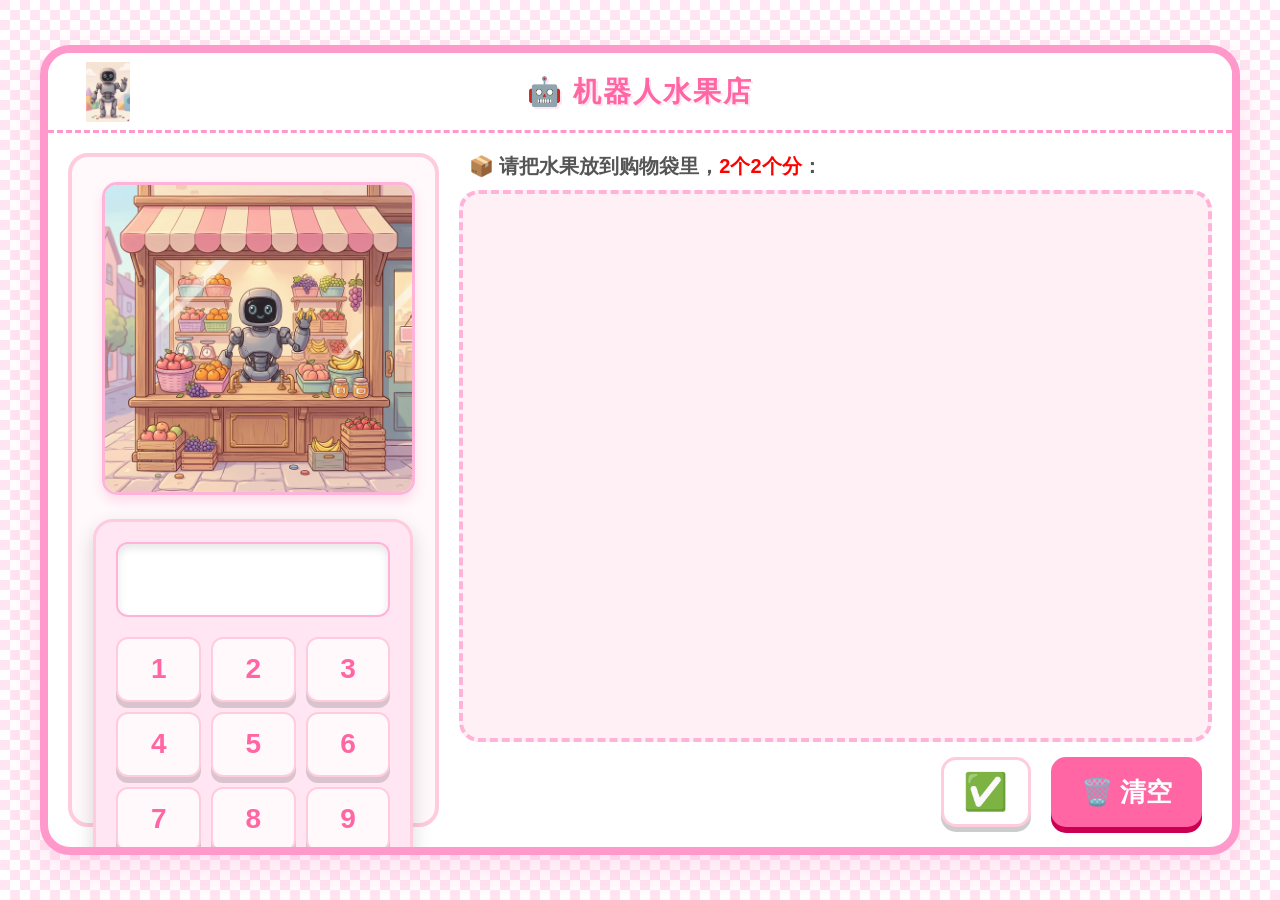
==== standalone.html @ 1c67bc84 "Initial commit - Demo2 standalone page Co-Authored-By: Claude Opus 4.6 <noreply@anthropic.com>" ====
<!DOCTYPE html>
<html lang="zh-CN">

<head>
    <meta charset="UTF-8">
    <meta name="viewport" content="width=device-width, initial-scale=1.0, maximum-scale=1.0, user-scalable=no">
    <title>机器人水果店</title>
    <style>
* {
    box-sizing: border-box;
    margin: 0;
    padding: 0;
    font-family: 'Comic Sans MS', 'Chalkboard SE', 'Microsoft YaHei', sans-serif;
}

body {
    background-color: #ffe6f2;
    background-image:
        linear-gradient(45deg, #fff 25%, transparent 25%, transparent 75%, #fff 75%, #fff),
        linear-gradient(45deg, #fff 25%, transparent 25%, transparent 75%, #fff 75%, #fff);
    background-size: 20px 20px;
    background-position: 0 0, 10px 10px;
    display: flex;
    justify-content: center;
    align-items: center;
    height: 100vh;
    overflow: hidden;
}

.app-container {
    width: 95vw;
    max-width: 1200px;
    height: 90vh;
    background-color: #fff;
    border-radius: 30px;
    box-shadow: 0 15px 40px rgba(255, 153, 204, 0.3);
    border: 8px solid #ff99cc;
    display: flex;
    flex-direction: column;
    overflow: hidden;
}

.header {
    display: flex;
    justify-content: center;
    align-items: center;
    padding: 10px 30px;
    background-color: #fff;
    border-bottom: 3px dashed #ff99cc;
    height: 80px;
    position: relative;
}

.robot-container {
    position: absolute;
    left: 30px;
    width: 60px;
    height: 60px;
    cursor: pointer;
    transition: transform 0.2s cubic-bezier(0.175, 0.885, 0.32, 1.275);
}

.robot-container:active {
    transform: scale(0.85);
}

.robot-img {
    width: 100%;
    height: 100%;
    object-fit: contain;
}

.title {
    color: #ff66a3;
    font-size: 28px;
    text-shadow: 2px 2px 0px #ffe6f2;
    letter-spacing: 2px;
}

.settings-btn {
    background-color: #99ccff;
    border: none;
    padding: 8px 18px;
    border-radius: 20px;
    color: white;
    font-size: 16px;
    font-weight: bold;
    cursor: pointer;
    box-shadow: 0 4px 0 #66a3ff;
    transition: all 0.1s;
}

.settings-btn:active {
    transform: translateY(4px);
    box-shadow: 0 0 0 #66a3ff;
}

.main-content {
    display: flex;
    flex: 1;
    padding: 20px;
    gap: 20px;
    height: calc(100% - 80px);
}

/* Left Panel */
.left-panel {
    flex: 3;
    border: 4px solid #ffccdd;
    border-radius: 20px;
    padding: 20px;
    background-color: #fff9fb;
    display: flex;
    flex-direction: column;
    align-items: center;
}

.calc-header {
    width: 100%;
    margin-bottom: 20px;
    padding-left: 10px;
}

.calc-header h2 {
    color: #cc6600;
    font-size: 22px;
    margin-bottom: 10px;
    display: flex;
    align-items: center;
    gap: 5px;
}

.calc-header p {
    color: #666;
    font-size: 18px;
    font-weight: bold;
}

.storefront-img {
    width: 100%;
    border-radius: 15px;
    margin-top: 5px;
    box-shadow: 0 6px 12px rgba(255, 102, 163, 0.2);
    border: 3px solid #ffb3d9;
}


.calculator {
    width: 100%;
    max-width: 320px;
    background-color: #ffe6f2;
    border-radius: 20px;
    padding: 20px;
    box-shadow: inset 0 -5px 0 rgba(255, 153, 204, 0.4), 0 8px 20px rgba(0, 0, 0, 0.15);
    border: 3px solid #ffccdd;
}

.calc-screen {
    background-color: #fff;
    color: #ff3385;
    height: 75px;
    border-radius: 12px;
    margin-bottom: 20px;
    display: flex;
    justify-content: flex-end;
    align-items: center;
    padding: 10px 20px;
    font-size: 42px;
    font-family: 'Comic Sans MS', 'Chalkboard SE', sans-serif;
    font-weight: bold;
    box-shadow: inset 0 4px 8px rgba(0, 0, 0, 0.1);
    overflow: hidden;
    letter-spacing: 3px;
    border: 2px solid #ffb3d9;
}

.calc-keys {
    display: grid;
    grid-template-columns: repeat(3, 1fr);
    gap: 10px;
}

.calc-btn {
    height: 65px;
    border: none;
    border-radius: 12px;
    font-size: 28px;
    font-weight: bold;
    cursor: pointer;
    box-shadow: 0 6px 0 rgba(0, 0, 0, 0.15);
    transition: all 0.15s cubic-bezier(0.175, 0.885, 0.32, 1.275);
    background-color: #fff;
    color: #444;
    display: flex;
    justify-content: center;
    align-items: center;
    border: 2px solid #ffccdd;
}

.calc-btn:hover {
    transform: translateY(-2px);
    box-shadow: 0 8px 0 rgba(0, 0, 0, 0.15);
}

.calc-btn:active {
    transform: translateY(6px);
    box-shadow: 0 0 0 rgba(0, 0, 0, 0.15);
}

.num {
    background-color: #fff9fb;
    color: #ff66a3;
}

.num-10 {
    grid-column: span 3;
    background-color: #ffe6f2;
    color: #ff3385;
}

/* Right Panel */
.right-panel {
    flex: 7;
    display: flex;
    flex-direction: column;
    position: relative;
}

.instruction {
    font-size: 20px;
    color: #555;
    font-weight: bold;
    margin-bottom: 10px;
    padding-left: 10px;
}

.highlight-text {
    color: red;
}

.game-area {
    flex: 1;
    border: 4px dashed #ffb3d9;
    border-radius: 20px;
    background-color: #fff0f5;
    position: relative;
    padding: 20px;
    display: flex;
    flex-direction: column;
    overflow-y: auto;
    overflow-x: hidden;
}

.bags-container {
    display: flex;
    flex-direction: column;
    gap: 30px;
    min-height: 200px;
    z-index: 1;
}

.bag-row {
    display: flex;
    justify-content: center;
    gap: 25px;
    position: relative;
    width: 100%;
}

.row-label {
    position: absolute;
    top: -10px;
    left: -10px;
    background-color: #ff66a3;
    color: white;
    border-radius: 50%;
    width: 45px;
    height: 45px;
    display: flex;
    justify-content: center;
    align-items: center;
    font-size: 24px;
    font-weight: bold;
    box-shadow: 2px 2px 8px rgba(0, 0, 0, 0.2);
    z-index: 10;
    border: 3px solid #fff;
}

.bag {
    width: 150px;
    height: 170px;
    background-image: url('[data-uri]');
    background-size: 100% 100%;
    background-repeat: no-repeat;
    background-position: center;
    position: relative;
    display: flex;
    flex-wrap: wrap;
    align-content: center;
    justify-content: center;
    padding: 45px 25px 25px 25px;
    transition: all 0.2s;
    border: none;
}

.bag.highlight {
    background-color: #f0e6ff;
    transform: scale(1.08);
    border-color: #7a33ff;
    box-shadow: 0 0 20px rgba(153, 102, 255, 0.4);
}

/* When a fruit is inside the bag */
.bag .fruit {
    position: relative !important;
    left: auto !important;
    top: auto !important;
    width: 60px;
    height: 60px;
    font-size: 55px;
    cursor: grab;
    margin: 4px;
}

.fruits-container {
    flex: 1;
    position: relative;
    margin-top: 20px;
    z-index: 2;
    min-height: 250px;
}

.fruit {
    font-size: 70px;
    position: absolute;
    cursor: grab;
    user-select: none;
    touch-action: none;
    z-index: 10;
    transition: transform 0.1s;
    filter: drop-shadow(3px 5px 8px rgba(0, 0, 0, 0.25));
    width: 80px;
    height: 80px;
    display: flex;
    justify-content: center;
    align-items: center;
}

.fruit:active {
    cursor: grabbing;
    transform: scale(1.3) rotate(5deg);
    z-index: 100;
}

.fruit.dragging {
    opacity: 0.9;
    transform: scale(1.3) rotate(5deg);
    z-index: 100;
}

.controls-container {
    display: flex;
    justify-content: flex-end;
    align-items: center;
    gap: 20px;
    margin-top: 15px;
    padding-right: 10px;
}

.control-btn {
    border: none;
    border-radius: 12px;
    font-weight: bold;
    cursor: pointer;
    box-shadow: 0 5px 0 rgba(0, 0, 0, 0.2);
    display: flex;
    justify-content: center;
    align-items: center;
    transition: all 0.1s;
}

.control-btn:active {
    transform: translateY(5px);
    box-shadow: none;
}

.check-btn {
    background-color: #fff;
    border: 3px solid #ffccdd;
    font-size: 36px;
    width: 90px;
    height: 70px;
    border-radius: 15px;
}

.reset-btn {
    background-color: #ff66a3;
    color: white;
    font-size: 26px;
    padding: 0 30px;
    height: 70px;
    border-radius: 15px;
    box-shadow: 0 6px 0 #cc0052;
}

.reset-btn:hover {
    background-color: #ff4d94;
}
    </style>
</head>

<body>
    <div class="app-container">
        <!-- 顶部栏 -->
        <header class="header">
            <div class="robot-container" id="robotBtn">
                <img src="[data-uri]" alt="机器人服务员" class="robot-img">
            </div>
            <h1 class="title">🤖 机器人水果店</h1>
        </header>

        <!-- 主内容区 -->
        <main class="main-content">
            <!-- 左侧：计算器 -->
            <div class="left-panel">
                <div class="calc-header">
                    <img src="[data-uri]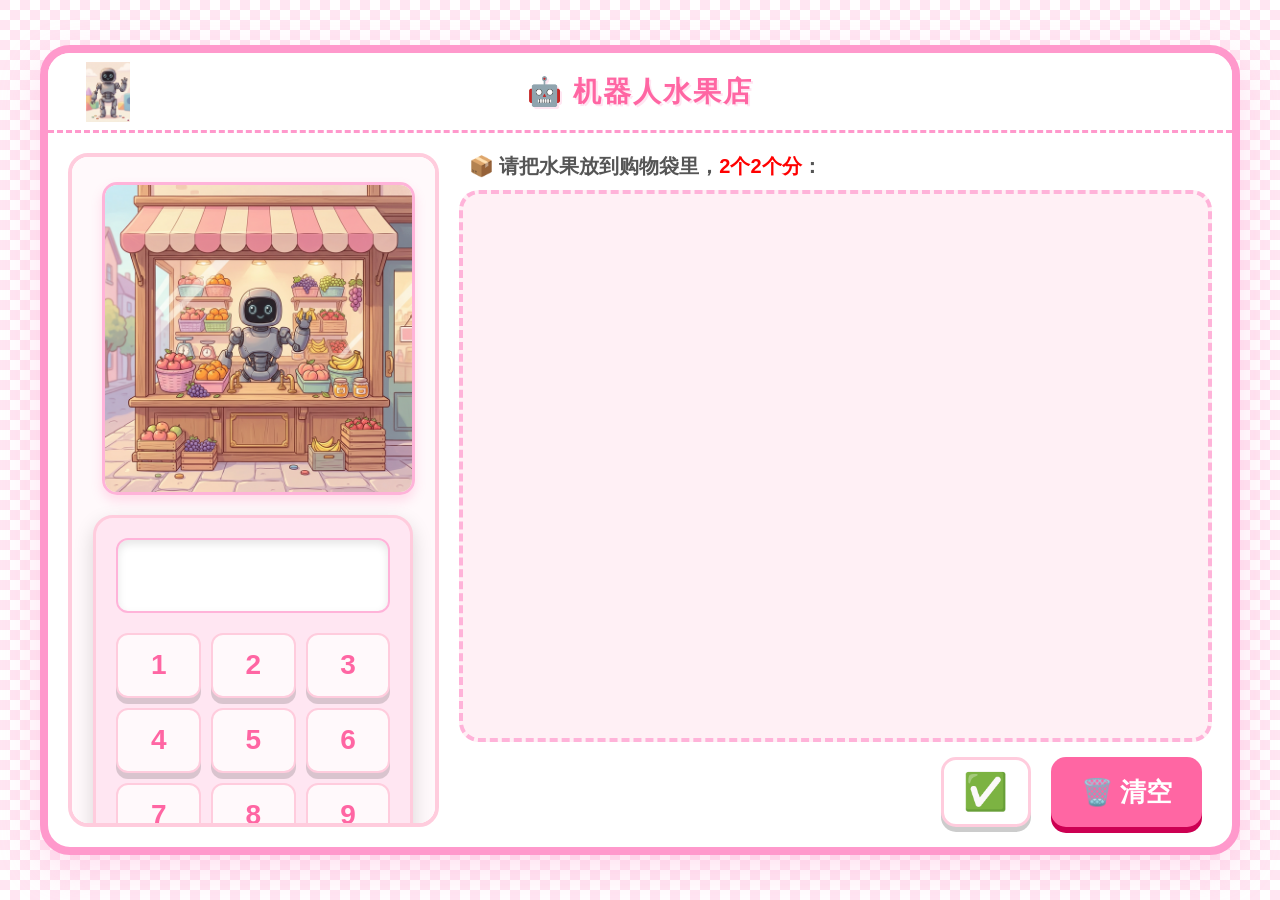
